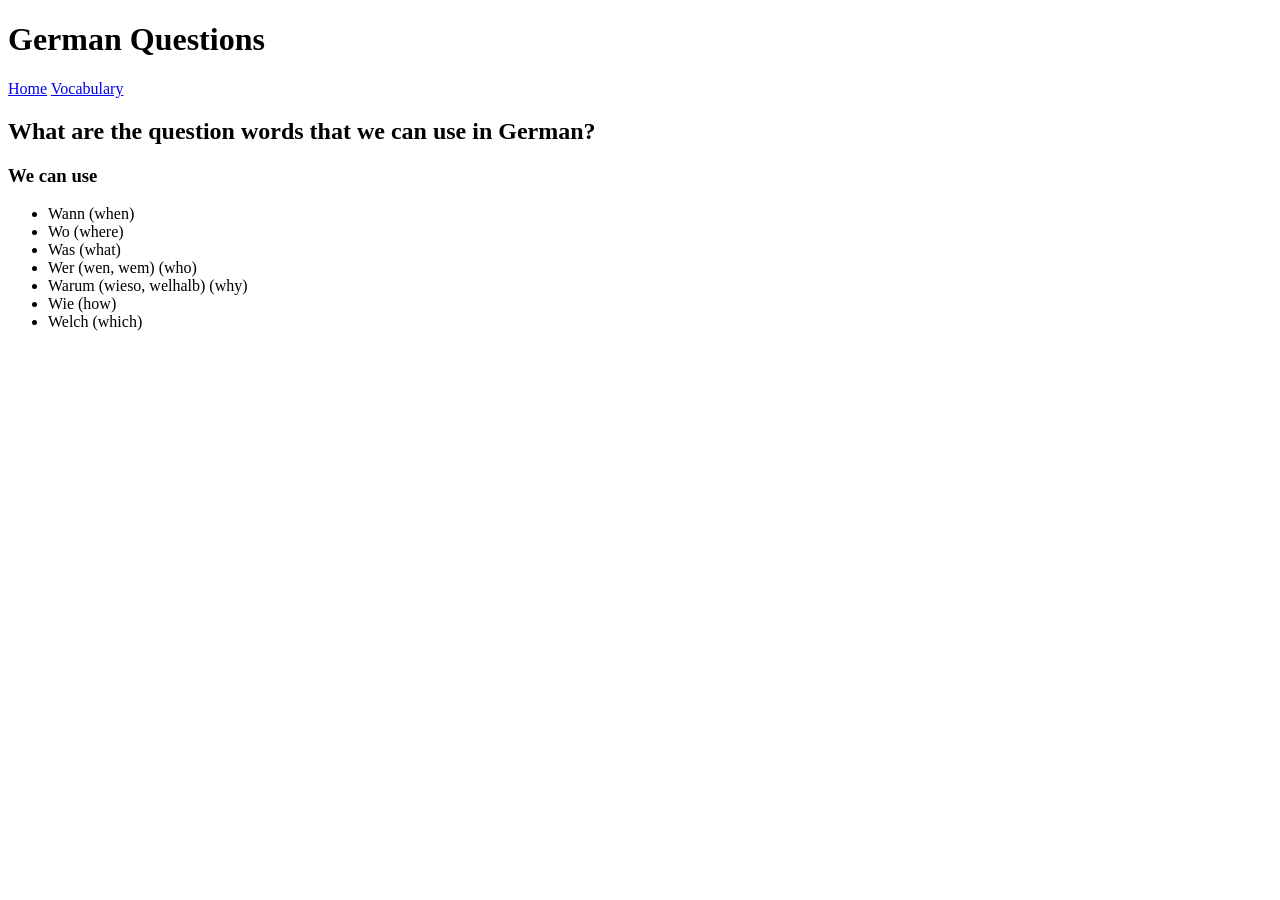
==== questions.html @ c0bf70e9 "Add index.html, questions.html, vocabulary.html" ====
<!DOCTYPE html>
<html lang="en">
<head>
    <meta charset="UTF-8">
    <meta name="viewport" content="width=device-width, initial-scale=1.0">
    <title>German Questions</title>
</head>
<body>
    <h1>German Questions</h1>
    <a href="index.html">Home</a>
    <a href="vocabulary.html">Vocabulary</a>
    <br>
    <h2>What are the question words that we can use in German?</h3>
    <h3>We can use</h3>
    <ul>
        <li>Wann (when)</li>
        <li>Wo (where)</li>
        <li>Was (what)</li>
        <li>Wer (wen, wem) (who)</li>
        <li>Warum (wieso, welhalb) (why)</li>
        <li>Wie (how)</li>
        <li>Welch (which)</li>
    </ul>
</body>
</html>
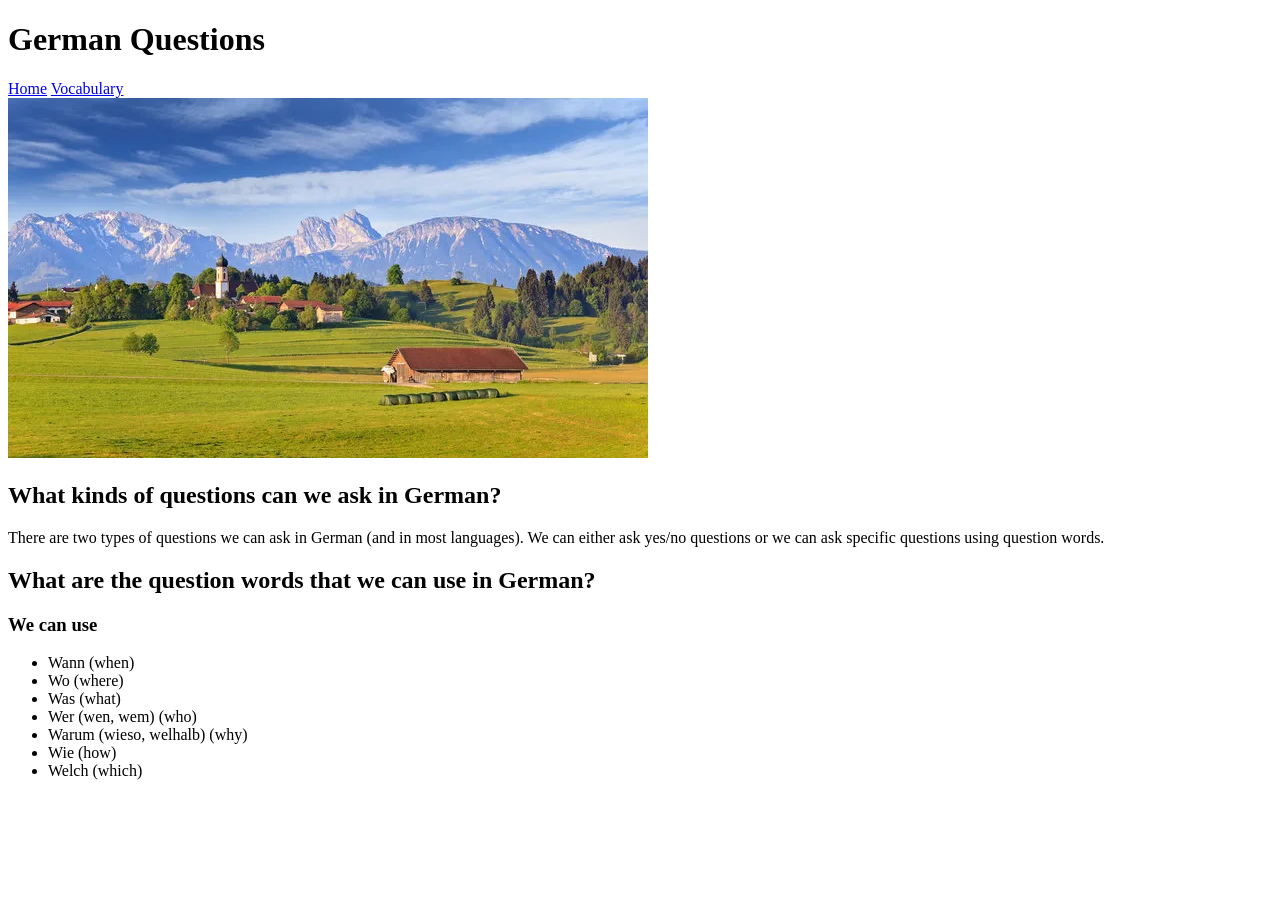
==== commit 8d1236ed: "Added image to all pages and added more text to vocabulary.html" ====
--- a/questions.html
+++ b/questions.html
@@ -10,6 +10,11 @@
     <a href="index.html">Home</a>
     <a href="vocabulary.html">Vocabulary</a>
     <br>
+    <img src="images/german-landscape-001.jpg">
+    <br>
+    <h2>What kinds of questions can we ask in German?</h2>
+    <p>There are two types of questions we can ask in German (and in most languages). We can either ask yes/no
+        questions or we can ask specific questions using question words.</p>
     <h2>What are the question words that we can use in German?</h3>
     <h3>We can use</h3>
     <ul>
@@ -21,5 +26,6 @@
         <li>Wie (how)</li>
         <li>Welch (which)</li>
     </ul>
+
 </body>
 </html>
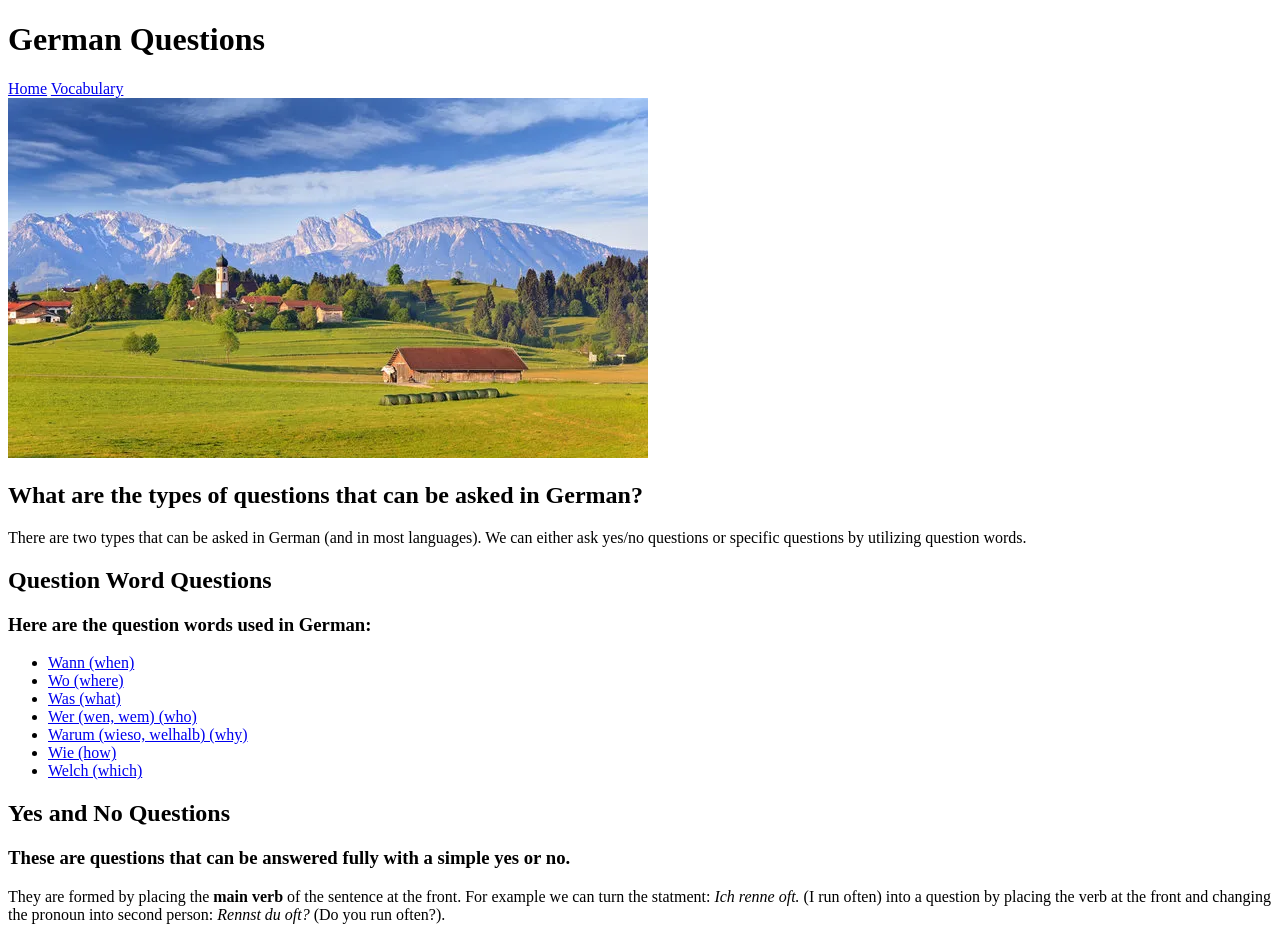
==== commit c81fdaf5: "Changed text on questions.html" ====
--- a/questions.html
+++ b/questions.html
@@ -12,20 +12,26 @@
     <br>
     <img src="images/german-landscape-001.jpg">
     <br>
-    <h2>What kinds of questions can we ask in German?</h2>
-    <p>There are two types of questions we can ask in German (and in most languages). We can either ask yes/no
-        questions or we can ask specific questions using question words.</p>
-    <h2>What are the question words that we can use in German?</h3>
-    <h3>We can use</h3>
+    <h2>What are the types of questions that can be asked in German?</h2>
+    <p>There are two types that can be asked in German (and in most languages). We can either ask yes/no
+        questions or specific questions by utilizing question words.</p>
+    <h2>Question Word Questions</h2>
+    <h3>Here are the question words used in German:</h3>
     <ul>
-        <li>Wann (when)</li>
-        <li>Wo (where)</li>
-        <li>Was (what)</li>
-        <li>Wer (wen, wem) (who)</li>
-        <li>Warum (wieso, welhalb) (why)</li>
-        <li>Wie (how)</li>
-        <li>Welch (which)</li>
+        <li><a href="#wann">Wann (when)</a></li>
+        <li><a href="#wo">Wo (where)</a></li>
+        <li><a href="#was">Was (what)</a></li>
+        <li><a href="#wer">Wer (wen, wem) (who)</a></li>
+        <li><a href="#warum">Warum (wieso, welhalb) (why)</a></li>
+        <li><a href="#wie">Wie (how)</a></li>
+        <li><a href="#welch">Welch (which)</a></li>
     </ul>
-
+    <h2>Yes and No Questions</h2>
+    <h3>These are questions that can be answered fully with a simple yes or no.</h3>
+    <p>They are formed by placing the <strong>main verb</strong> of the sentence at the front. For example
+        we can turn the statment: <em>Ich renne oft.</em> (I run often) into a question by placing the
+        verb at the front and changing the pronoun into second person: <em>Rennst du oft?</em>
+        (Do you run often?).
+    </p>
 </body>
 </html>
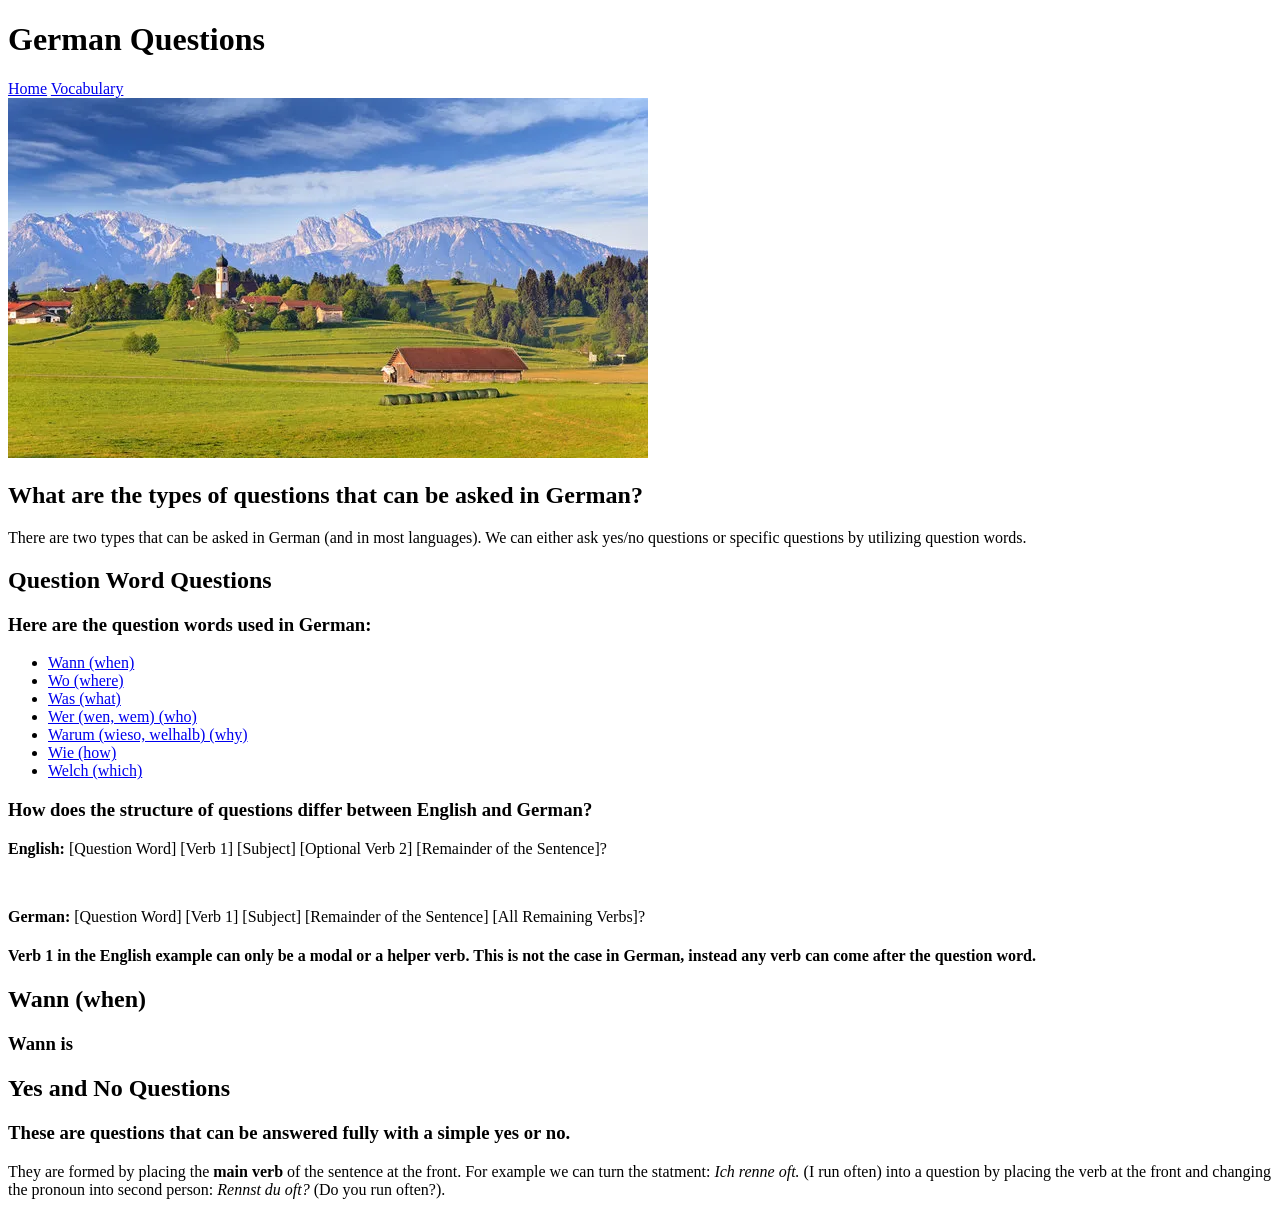
==== commit e9a32d78: "Added image files, image headers to index.html, questions.html and vocabulary.html, and added more c" ====
--- a/questions.html
+++ b/questions.html
@@ -26,6 +26,16 @@
         <li><a href="#wie">Wie (how)</a></li>
         <li><a href="#welch">Welch (which)</a></li>
     </ul>
+    <h3>How does the structure of questions differ between English and German?</h3>
+    <p><strong>English:</strong> [Question Word] [Verb 1] [Subject] [Optional Verb 2] [Remainder of the
+        Sentence]?</p>
+    <br>
+    <p><strong>German:</strong> [Question Word] [Verb 1] [Subject] [Remainder of the Sentence] [All
+        Remaining Verbs]?</p>
+    <h4>Verb 1 in the English example can only be a modal or a helper verb. This is not the case in German,
+        instead any verb can come after the question word.</h4>
+    <h2>Wann (when)</h2>
+    <h3>Wann is </h3>
     <h2>Yes and No Questions</h2>
     <h3>These are questions that can be answered fully with a simple yes or no.</h3>
     <p>They are formed by placing the <strong>main verb</strong> of the sentence at the front. For example
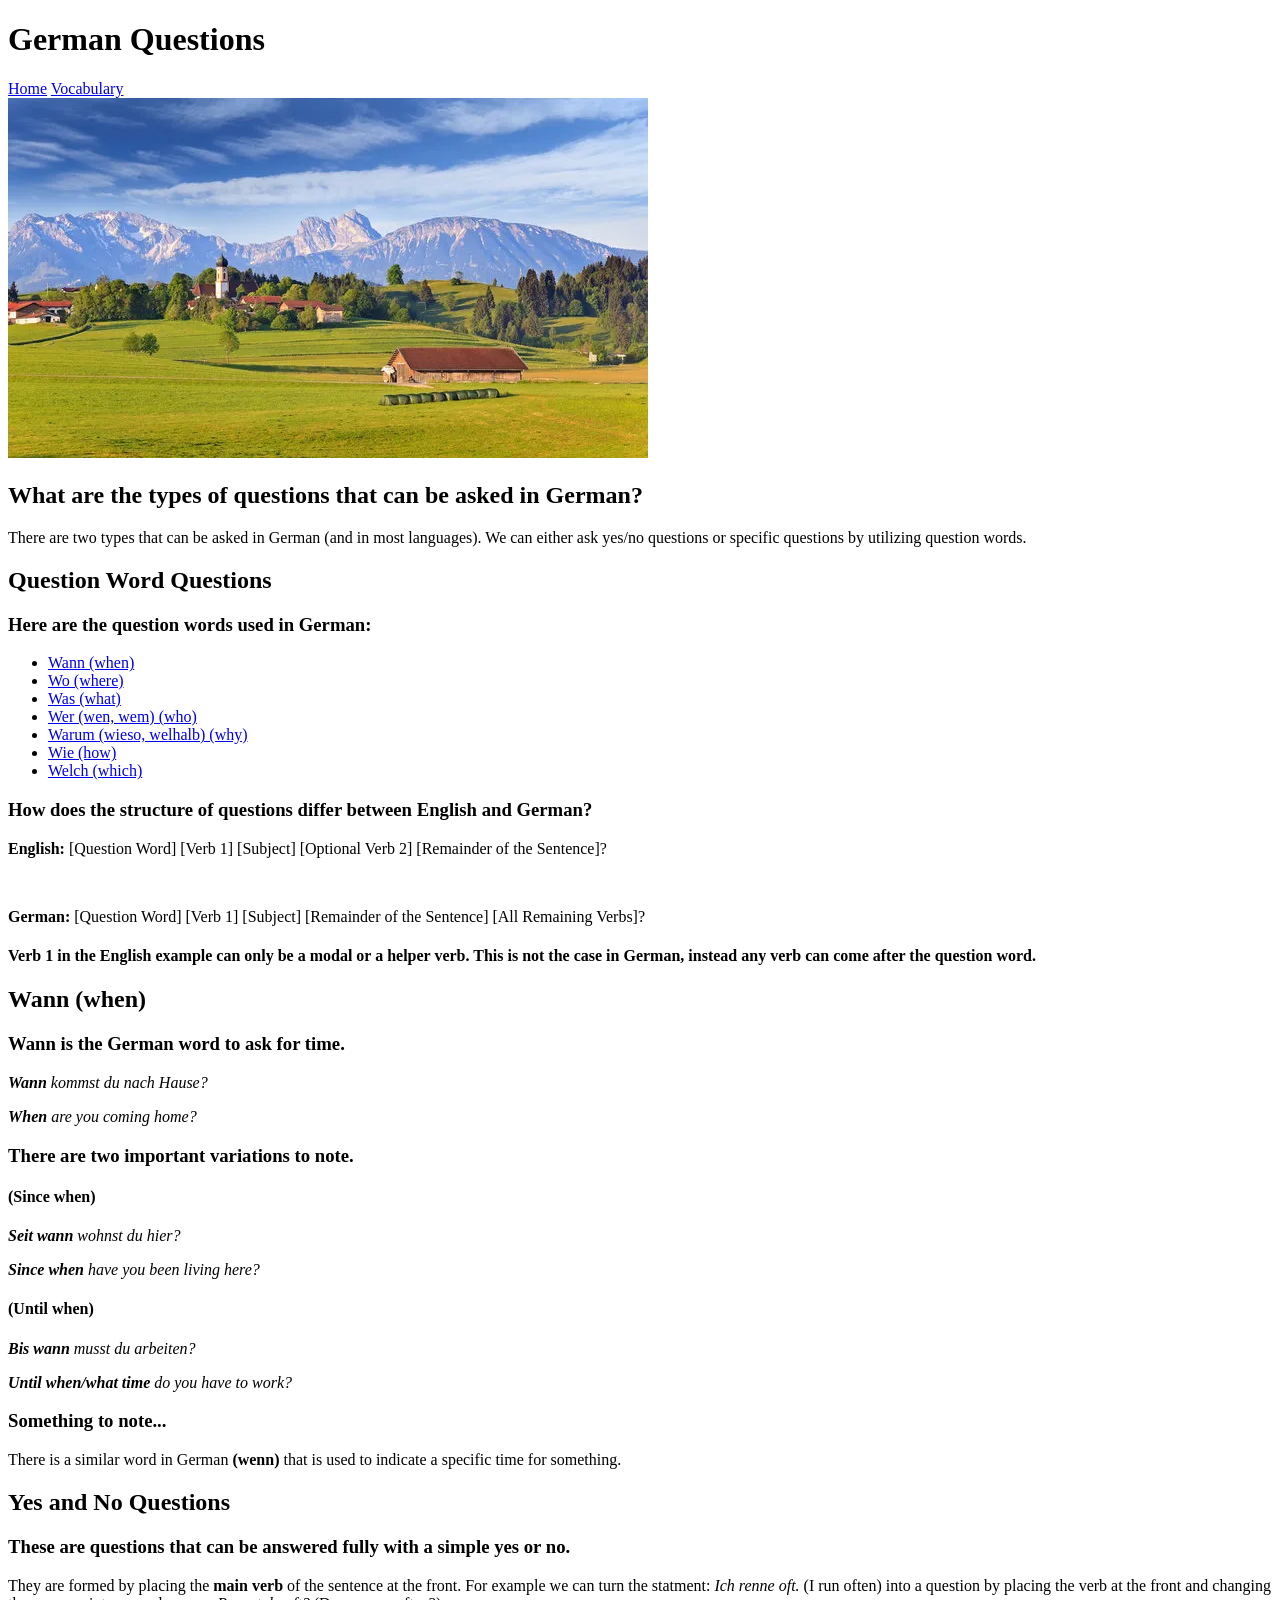
==== commit 57da15a4: "Added content for question word: wann." ====
--- a/questions.html
+++ b/questions.html
@@ -34,8 +34,19 @@
         Remaining Verbs]?</p>
     <h4>Verb 1 in the English example can only be a modal or a helper verb. This is not the case in German,
         instead any verb can come after the question word.</h4>
-    <h2>Wann (when)</h2>
-    <h3>Wann is </h3>
+    <h2 id="wann">Wann (when)</h2>
+    <h3>Wann is the German word to ask for time.</h3>
+    <p><em><strong>Wann</strong> kommst du nach Hause?</em></p>
+    <p><em><strong>When</strong> are you coming home?</em></p>
+    <h3>There are two important variations to note.</h3>
+    <h4>(Since when)</h4>
+    <p><em><strong>Seit wann</strong> wohnst du hier?</em></p>
+    <p><em><strong>Since when</strong> have you been living here?</em></p>
+    <h4>(Until when)</h4>
+    <p><em><strong>Bis wann</strong> musst du arbeiten?</em></p>
+    <p><em><strong>Until when/what time</strong> do you have to work?</em></p>
+    <h3>Something to note...</h3>
+    <p>There is a similar word in German <strong>(wenn)</strong> that is used to indicate a specific time for something.</p>
     <h2>Yes and No Questions</h2>
     <h3>These are questions that can be answered fully with a simple yes or no.</h3>
     <p>They are formed by placing the <strong>main verb</strong> of the sentence at the front. For example
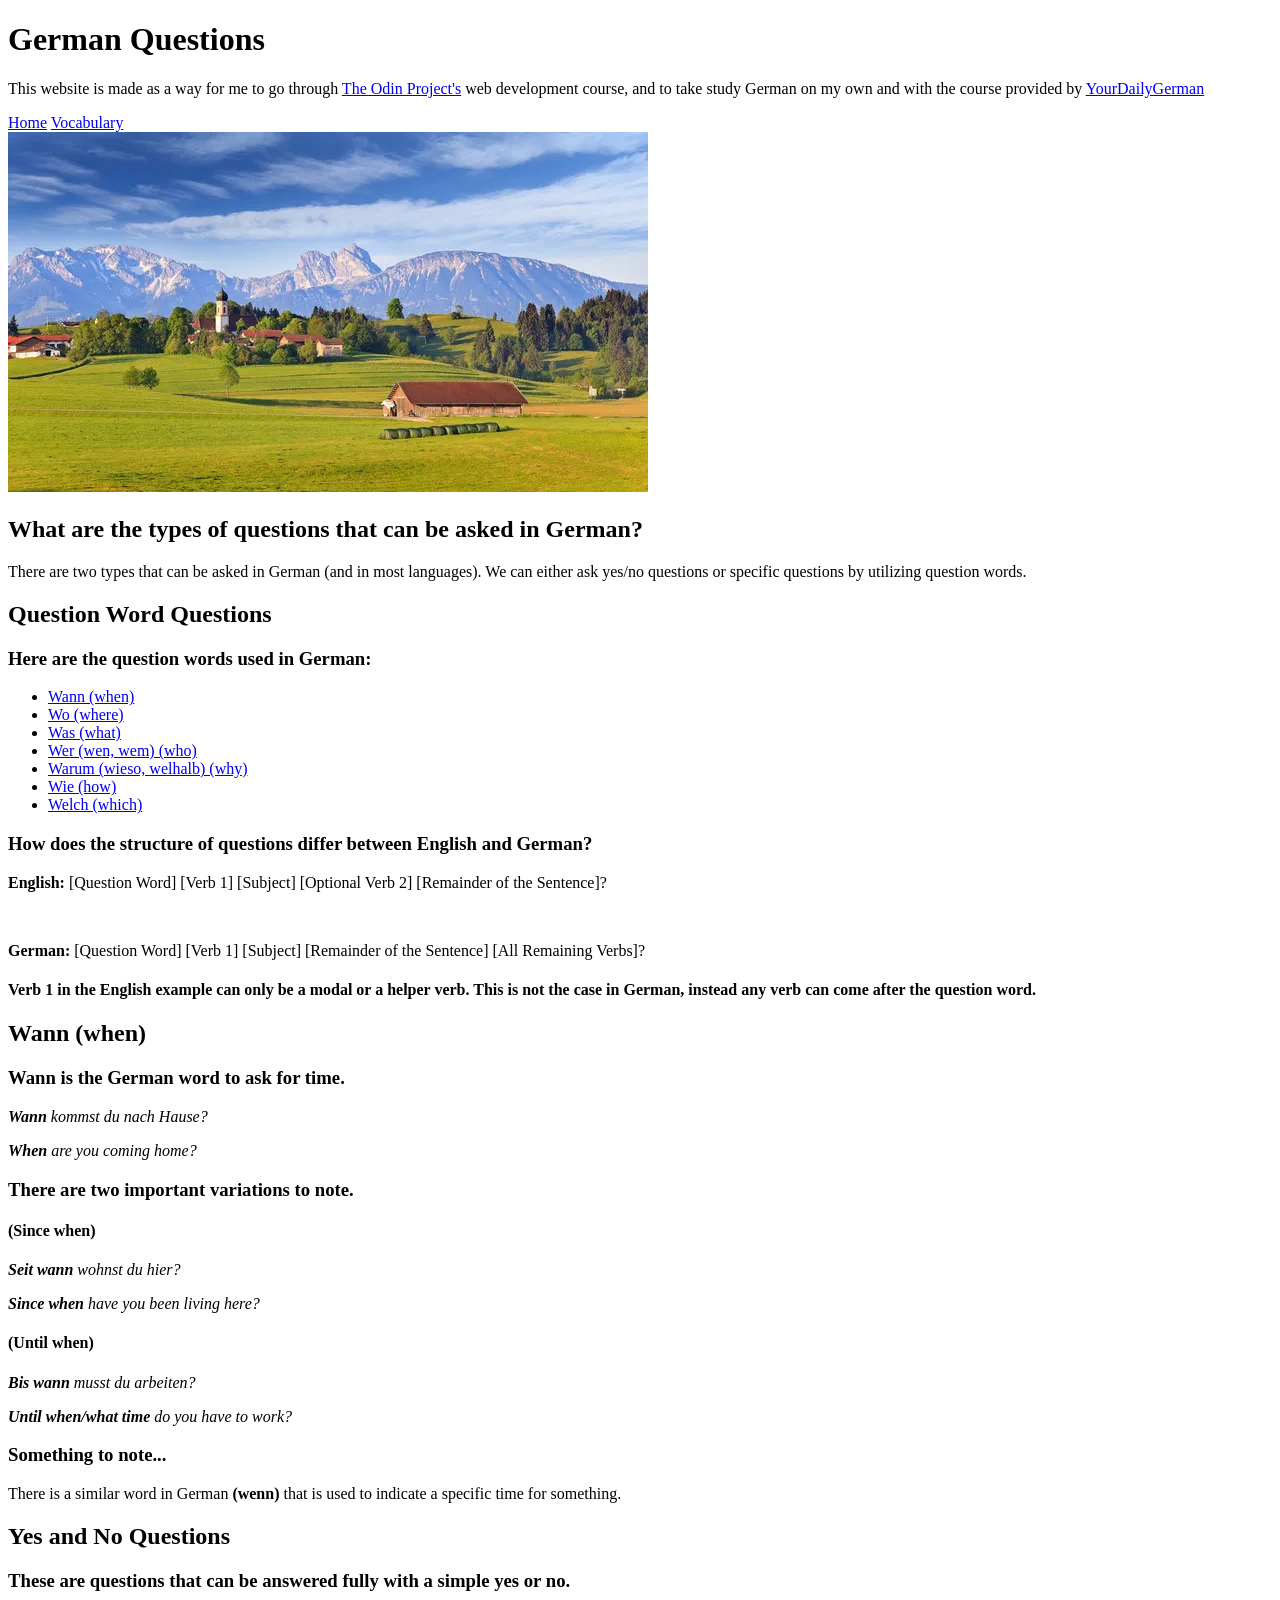
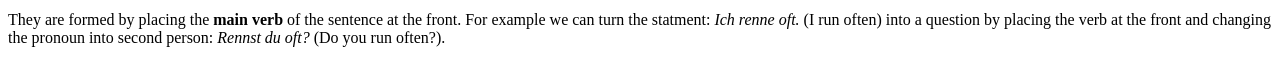
==== commit 898ad84d: "Added a paragraph on each page describing what the website project is." ====
--- a/questions.html
+++ b/questions.html
@@ -7,6 +7,10 @@
 </head>
 <body>
     <h1>German Questions</h1>
+    <p>This website is made as a way for me to go through <a href="https://www.theodinproject.com/about"
+        target="_blank" rel="noopener noreferrer">The Odin Project's</a> web development course, and to
+        take study German on my own and with the course provided by
+        <a href="https://www.yourdailygerman.com">YourDailyGerman</a></p>
     <a href="index.html">Home</a>
     <a href="vocabulary.html">Vocabulary</a>
     <br>
